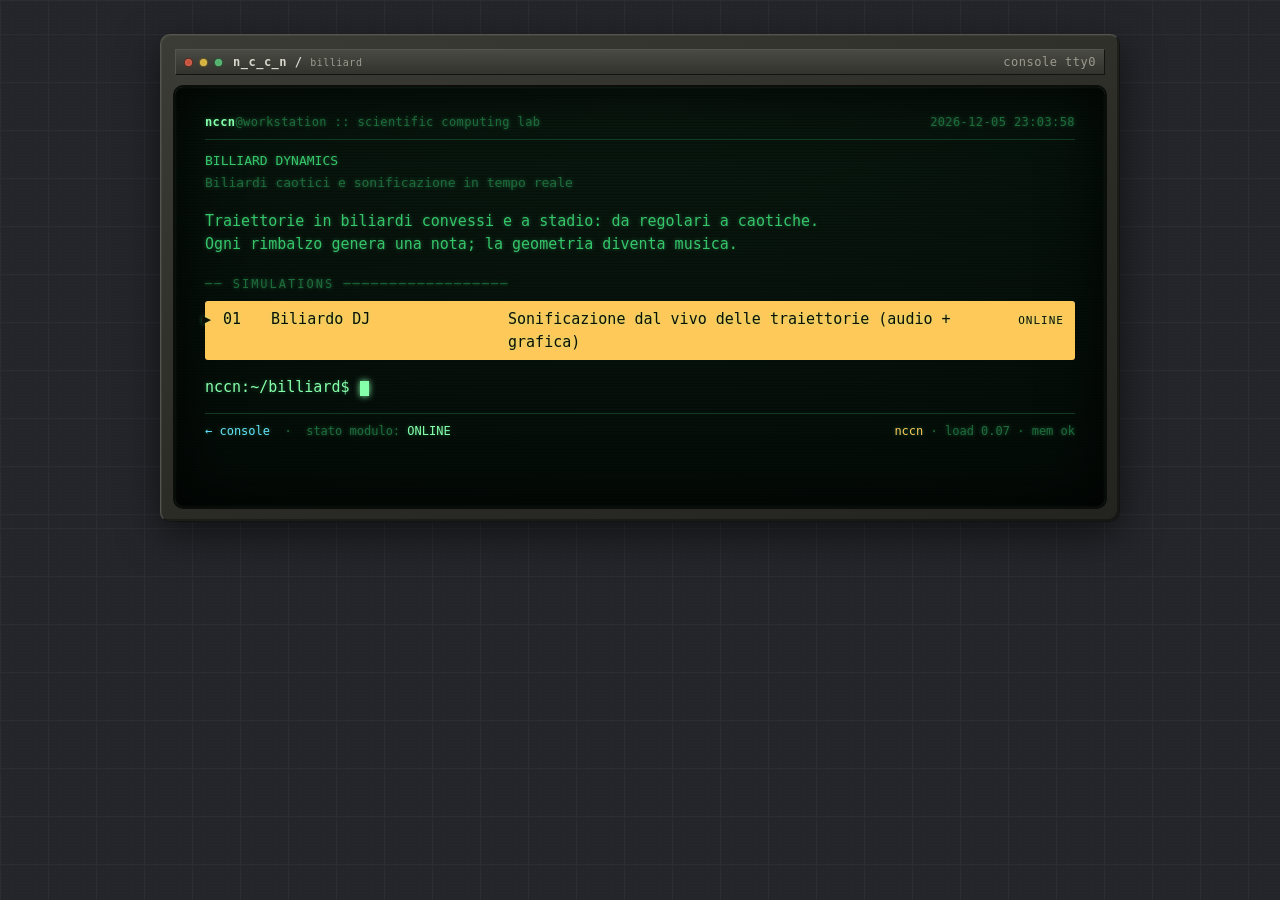
==== billiard/index.html @ fba997fc "Base workstation site" ====
<!doctype html>
<html lang="it">
<head>
<meta charset="utf-8">
<meta name="viewport" content="width=device-width, initial-scale=1">
<title>n_c_c_n :: billiard</title>
<link rel="stylesheet" href="../assets/theme.css">
</head>
<body>
<main id="app">
  <noscript><div class="ws"><div class="crt">
    <p><a class="link" href="../">&larr; console</a></p>
    <p>BILLIARD — richiede JavaScript. <a class="link" href="sim/dj.html">Biliardo DJ</a></p>
  </div></div></noscript>
</main>
<script src="../assets/projects.js"></script>
<script src="../assets/site.js"></script>
<script>Site.renderProject('billiard', document.getElementById('app'));</script>
</body>
</html>
---- assets/theme.css ----
/* ============================================================
   n_c_c_n :: scientific workstation theme
   NeXT-style chiseled bezel + green-phosphor CRT screen
   Single source of truth for the whole site.
   ============================================================ */

:root{
  /* desktop */
  --desk:      #24252a;
  --desk-line: #2c2d33;

  /* bezel (plastic chassis) */
  --bezel:     #34342f;
  --bezel-hi:  #55554d;   /* top-left bevel light */
  --bezel-lo:  #131311;   /* bottom-right bevel dark */

  /* CRT phosphor screen */
  --scr-bg:    #05100a;
  --p-bright:  #86ffab;   /* primary text */
  --p-mid:     #35c66a;
  --p-dim:     #1d6d3c;   /* rules, secondary */
  --p-faint:   #123a22;

  /* accents */
  --amber-c:   #ffc95a;    /* keys / numbers */
  --amber-dim: #7a5e1e;
  --cyan:      #66e0ff;
  --warn:      #ff6b4a;

  --shadow:    0 12px 40px rgba(0,0,0,.55);
  --mono: "Berkeley Mono","SFMono-Regular","SF Mono","DejaVu Sans Mono",
          "Liberation Mono","Consolas","Menlo",monospace;
}

*{ box-sizing:border-box; }

html,body{
  margin:0; min-height:100%;
  background:var(--desk);
  /* faint NeXT-style stipple + grid so the "desktop" isn't flat */
  background-image:
    radial-gradient(rgba(255,255,255,.020) 1px, transparent 1px),
    linear-gradient(var(--desk-line) 1px, transparent 1px),
    linear-gradient(90deg, var(--desk-line) 1px, transparent 1px);
  background-size: 3px 3px, 48px 48px, 48px 48px;
  color:var(--p-mid);
  font-family:var(--mono);
  font-size:15px;
  line-height:1.5;
  -webkit-font-smoothing:none;
}

/* ---- Workstation chassis / bezel ---------------------------- */
.ws{
  max-width:960px;
  margin:34px auto;
  padding:14px;
  background:
    linear-gradient(160deg,#3c3c36,#2b2b26 60%,#232320);
  border-radius:10px;
  border-top:1px solid var(--bezel-hi);
  border-left:1px solid var(--bezel-hi);
  border-right:1px solid var(--bezel-lo);
  border-bottom:1px solid var(--bezel-lo);
  box-shadow:var(--shadow),
             inset 1px 1px 0 rgba(255,255,255,.06),
             inset -2px -2px 0 rgba(0,0,0,.35);
}

/* NeXT-style titlebar */
.ws__bar{
  display:flex; align-items:center; gap:10px;
  height:26px; padding:0 8px; margin-bottom:12px;
  background:linear-gradient(#4a4a44,#33332e);
  border-top:1px solid var(--bezel-hi);
  border-left:1px solid var(--bezel-hi);
  border-right:1px solid var(--bezel-lo);
  border-bottom:1px solid var(--bezel-lo);
  color:#d7d7cc; font-size:12px; letter-spacing:.5px;
}
.ws__leds{ display:flex; gap:6px; }
.ws__led{ width:9px; height:9px; border-radius:50%;
  border:1px solid rgba(0,0,0,.5); box-shadow:inset 0 0 2px rgba(255,255,255,.4); }
.ws__led--r{ background:#c8503a; } .ws__led--y{ background:#d6b23c; }
.ws__led--g{ background:#4fb26a; }
.ws__title{ font-weight:bold; }
.ws__title small{ font-weight:normal; color:#9a9a8e; }
.ws__spacer{ flex:1; }

/* ---- CRT screen --------------------------------------------- */
.crt{
  position:relative;
  background:
    radial-gradient(120% 130% at 50% 0%, #0a1a10 0%, var(--scr-bg) 60%, #020805 100%);
  border-radius:8px;
  padding:26px 30px 22px;
  min-height:420px;
  box-shadow:inset 0 0 60px rgba(0,0,0,.9),
             inset 0 0 3px rgba(120,255,170,.25),
             0 0 0 2px #0c0c0a;
  overflow:hidden;
  text-shadow:0 0 4px rgba(90,255,150,.35);
}
/* scanlines */
.crt::before{
  content:""; position:absolute; inset:0; pointer-events:none; z-index:5;
  background:repeating-linear-gradient(
    to bottom, rgba(0,0,0,.00) 0, rgba(0,0,0,.00) 1px,
    rgba(0,0,0,.26) 2px, rgba(0,0,0,.26) 3px);
  mix-blend-mode:multiply;
  animation:crt-flicker 5.5s infinite steps(60);
}
/* vignette + faint scan glow */
.crt::after{
  content:""; position:absolute; inset:0; pointer-events:none; z-index:6;
  background:radial-gradient(130% 120% at 50% 50%,
             transparent 55%, rgba(0,0,0,.55) 100%);
}
@keyframes crt-flicker{
  0%,97%,100%{ opacity:1; } 98%{ opacity:.86; } 99%{ opacity:.94; }
}
.crt > *{ position:relative; z-index:7; }

/* ---- Screen header / footer --------------------------------- */
.scr-head{
  display:flex; justify-content:space-between; align-items:baseline;
  color:var(--p-dim); font-size:12px; letter-spacing:.4px;
  border-bottom:1px solid var(--p-faint); padding-bottom:8px; margin-bottom:6px;
}
.scr-head b{ color:var(--p-bright); font-weight:bold; }

.scr-foot{
  display:flex; justify-content:space-between; gap:12px; flex-wrap:wrap;
  color:var(--p-dim); font-size:12px;
  border-top:1px solid var(--p-faint); padding-top:8px; margin-top:14px;
}
.scr-foot .key{ color:var(--amber-c); }

/* banner */
.banner{ color:var(--p-bright); margin:14px 0 4px; }
.banner pre{ margin:0; font-size:13px; line-height:1.15; color:var(--p-mid);
  white-space:pre; overflow-x:auto; }
.banner .tag{ color:var(--amber-c); }
.subtitle{ color:var(--p-dim); margin:2px 0 18px; font-size:13px; }

/* section label */
.sec{ color:var(--p-dim); font-size:12px; letter-spacing:2px;
  margin:20px 0 8px; }
.sec::before{ content:"── "; } .sec::after{ content:" ──────────────────"; }

/* ---- Menu (keyboard-navigable list) ------------------------- */
.menu{ list-style:none; margin:0; padding:0; }
.menu li{ margin:0; }
.menu a{
  display:flex; align-items:baseline; gap:12px;
  padding:6px 10px; text-decoration:none; color:var(--p-mid);
  border:1px solid transparent; border-radius:3px;
  transition:background .05s;
}
.menu a:hover{ color:var(--p-bright); }
.menu a .num{ color:var(--amber-c); width:2.4em; flex:0 0 auto; }
.menu a .name{ color:var(--p-bright); min-width:15em; }
.menu a .desc{ color:var(--p-dim); flex:1; }
.menu a .stat{ flex:0 0 auto; font-size:11px; letter-spacing:1px; }
.stat--online{ color:var(--p-bright); }
.stat--standby{ color:var(--amber-dim); }
.stat--wip{ color:var(--cyan); }

/* selected row (keyboard cursor) */
.menu a.sel,
.menu a:focus{
  outline:none;
  background:var(--amber-c);
  color:#0a1207;
}
.menu a.sel .num,.menu a.sel .name,.menu a.sel .desc,.menu a.sel .stat,
.menu a:focus .num,.menu a:focus .name,.menu a:focus .desc,.menu a:focus .stat{
  color:#0a1207;
}
.menu a.sel::before{ content:"▶ "; color:#0a1207; margin-left:-14px; }

/* ---- Prompt / blinking cursor ------------------------------- */
.prompt{ margin-top:16px; color:var(--p-mid); }
.prompt .ps1{ color:var(--p-bright); }
.cursor{ display:inline-block; width:.6em; height:1.05em; margin-left:1px;
  background:var(--p-bright); vertical-align:text-bottom;
  animation:blink 1.06s steps(1) infinite; box-shadow:0 0 6px var(--p-bright); }
@keyframes blink{ 50%{ opacity:0; } }

/* generic phosphor text bits */
a.link{ color:var(--cyan); text-decoration:none; }
a.link:hover{ text-decoration:underline; text-shadow:0 0 6px var(--cyan); }
.crt b,.crt strong{ color:var(--p-bright); }
.crt hr{ border:none; border-top:1px solid var(--p-faint); margin:16px 0; }
.crt p{ margin:.6em 0; }
.dim{ color:var(--p-dim); }
.amber{ color:var(--amber-c); }

/* boot log */
.boot{ color:var(--p-dim); font-size:13px; white-space:pre-wrap; margin:0; }
.boot .ok{ color:var(--p-bright); } .boot .amber{ color:var(--amber-c); }

/* content prose for project pages */
.content{ max-width:70ch; }
.content .kv{ color:var(--p-dim); } .content .kv b{ color:var(--p-bright); }

@media (max-width:640px){
  body{ font-size:14px; }
  .ws{ margin:10px; padding:8px; }
  .crt{ padding:18px 16px; }
  .menu a{ flex-wrap:wrap; }
  .menu a .name{ min-width:0; }
  .menu a .desc{ flex-basis:100%; }
}
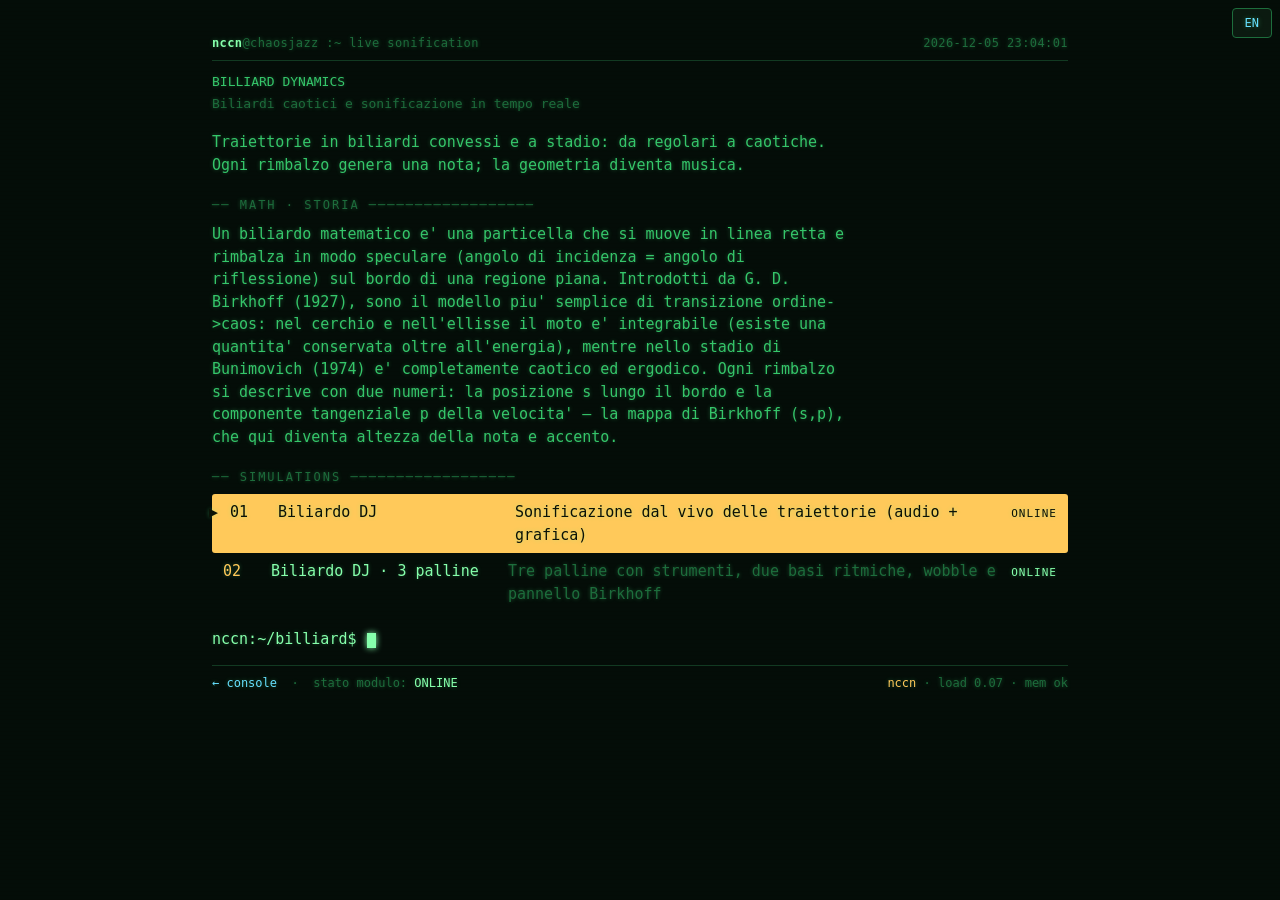
==== commit 13fb469f: "Sito bilingue EN/IT + mobile + favicon; console: tasto REC (mp4/m4a); credit pendolo" ====
--- a/billiard/index.html
+++ b/billiard/index.html
@@ -5,6 +5,7 @@
 <meta name="viewport" content="width=device-width, initial-scale=1">
 <title>n_c_c_n :: billiard</title>
 <link rel="stylesheet" href="../assets/theme.css">
+<link rel="icon" href="[data-uri]">
 </head>
 <body>
 <main id="app">
--- a/assets/theme.css
+++ b/assets/theme.css
@@ -36,13 +36,7 @@
 
 html,body{
   margin:0; min-height:100%;
-  background:var(--desk);
-  /* faint NeXT-style stipple + grid so the "desktop" isn't flat */
-  background-image:
-    radial-gradient(rgba(255,255,255,.020) 1px, transparent 1px),
-    linear-gradient(var(--desk-line) 1px, transparent 1px),
-    linear-gradient(90deg, var(--desk-line) 1px, transparent 1px);
-  background-size: 3px 3px, 48px 48px, 48px 48px;
+  background:#040d08;
   color:var(--p-mid);
   font-family:var(--mono);
   font-size:15px;
@@ -50,34 +44,15 @@
   -webkit-font-smoothing:none;
 }
 
-/* ---- Workstation chassis / bezel ---------------------------- */
+/* ---- terminale a tutta pagina, senza cornice ---------------- */
 .ws{
-  max-width:960px;
-  margin:34px auto;
-  padding:14px;
-  background:
-    linear-gradient(160deg,#3c3c36,#2b2b26 60%,#232320);
-  border-radius:10px;
-  border-top:1px solid var(--bezel-hi);
-  border-left:1px solid var(--bezel-hi);
-  border-right:1px solid var(--bezel-lo);
-  border-bottom:1px solid var(--bezel-lo);
-  box-shadow:var(--shadow),
-             inset 1px 1px 0 rgba(255,255,255,.06),
-             inset -2px -2px 0 rgba(0,0,0,.35);
+  max-width:900px;
+  margin:0 auto;
+  padding:20px 20px 44px;
 }
 
-/* NeXT-style titlebar */
-.ws__bar{
-  display:flex; align-items:center; gap:10px;
-  height:26px; padding:0 8px; margin-bottom:12px;
-  background:linear-gradient(#4a4a44,#33332e);
-  border-top:1px solid var(--bezel-hi);
-  border-left:1px solid var(--bezel-hi);
-  border-right:1px solid var(--bezel-lo);
-  border-bottom:1px solid var(--bezel-lo);
-  color:#d7d7cc; font-size:12px; letter-spacing:.5px;
-}
+/* niente barra-finestra: siamo un terminale, non una workstation */
+.ws__bar{ display:none; }
 .ws__leds{ display:flex; gap:6px; }
 .ws__led{ width:9px; height:9px; border-radius:50%;
   border:1px solid rgba(0,0,0,.5); box-shadow:inset 0 0 2px rgba(255,255,255,.4); }
@@ -90,32 +65,21 @@
 /* ---- CRT screen --------------------------------------------- */
 .crt{
   position:relative;
-  background:
-    radial-gradient(120% 130% at 50% 0%, #0a1a10 0%, var(--scr-bg) 60%, #020805 100%);
-  border-radius:8px;
-  padding:26px 30px 22px;
-  min-height:420px;
-  box-shadow:inset 0 0 60px rgba(0,0,0,.9),
-             inset 0 0 3px rgba(120,255,170,.25),
-             0 0 0 2px #0c0c0a;
-  overflow:hidden;
-  text-shadow:0 0 4px rgba(90,255,150,.35);
+  background:transparent;
+  padding:14px 2px 8px;
+  overflow:visible;
+  text-shadow:0 0 4px rgba(90,255,150,.30);
 }
-/* scanlines */
+/* scanlines leggere (fisse allo schermo) */
 .crt::before{
-  content:""; position:absolute; inset:0; pointer-events:none; z-index:5;
+  content:""; position:fixed; inset:0; pointer-events:none; z-index:5;
   background:repeating-linear-gradient(
-    to bottom, rgba(0,0,0,.00) 0, rgba(0,0,0,.00) 1px,
-    rgba(0,0,0,.26) 2px, rgba(0,0,0,.26) 3px);
+    to bottom, rgba(0,0,0,0) 0, rgba(0,0,0,0) 2px,
+    rgba(0,0,0,.14) 3px, rgba(0,0,0,.14) 4px);
   mix-blend-mode:multiply;
-  animation:crt-flicker 5.5s infinite steps(60);
+  animation:crt-flicker 6s infinite steps(60);
 }
-/* vignette + faint scan glow */
-.crt::after{
-  content:""; position:absolute; inset:0; pointer-events:none; z-index:6;
-  background:radial-gradient(130% 120% at 50% 50%,
-             transparent 55%, rgba(0,0,0,.55) 100%);
-}
+.crt::after{ content:none; }
 @keyframes crt-flicker{
   0%,97%,100%{ opacity:1; } 98%{ opacity:.86; } 99%{ opacity:.94; }
 }
@@ -204,11 +168,27 @@
 .content{ max-width:70ch; }
 .content .kv{ color:var(--p-dim); } .content .kv b{ color:var(--p-bright); }
 
+/* tasto lingua IT/EN (fisso in alto a destra) */
+.langbtn{
+  position:fixed; top:8px; right:8px; z-index:30;
+  background:#0b1a10; color:var(--cyan);
+  border:1px solid var(--p-dim); border-radius:4px;
+  padding:5px 12px; cursor:pointer; font:inherit; font-size:12px;
+  text-shadow:0 0 5px rgba(90,255,150,.35);
+}
+.langbtn:hover{ color:var(--p-bright); border-color:var(--p-mid); }
+
 @media (max-width:640px){
-  body{ font-size:14px; }
-  .ws{ margin:10px; padding:8px; }
-  .crt{ padding:18px 16px; }
-  .menu a{ flex-wrap:wrap; }
+  body{ font-size:13px; }
+  .ws{ margin:0; padding:12px 12px 34px; }
+  .crt{ padding:8px 2px; }
+  .banner pre{ font-size:11px; }
+  .subtitle{ font-size:12px; }
+  .sec{ letter-spacing:1px; }
+  .sec::after{ content:" ────"; }
+  .scr-head,.scr-foot{ flex-wrap:wrap; gap:4px; }
+  .menu a{ flex-wrap:wrap; padding:9px 8px; }
+  .menu a .num{ width:1.8em; }
   .menu a .name{ min-width:0; }
-  .menu a .desc{ flex-basis:100%; }
+  .menu a .desc{ flex-basis:100%; margin-top:2px; }
 }
